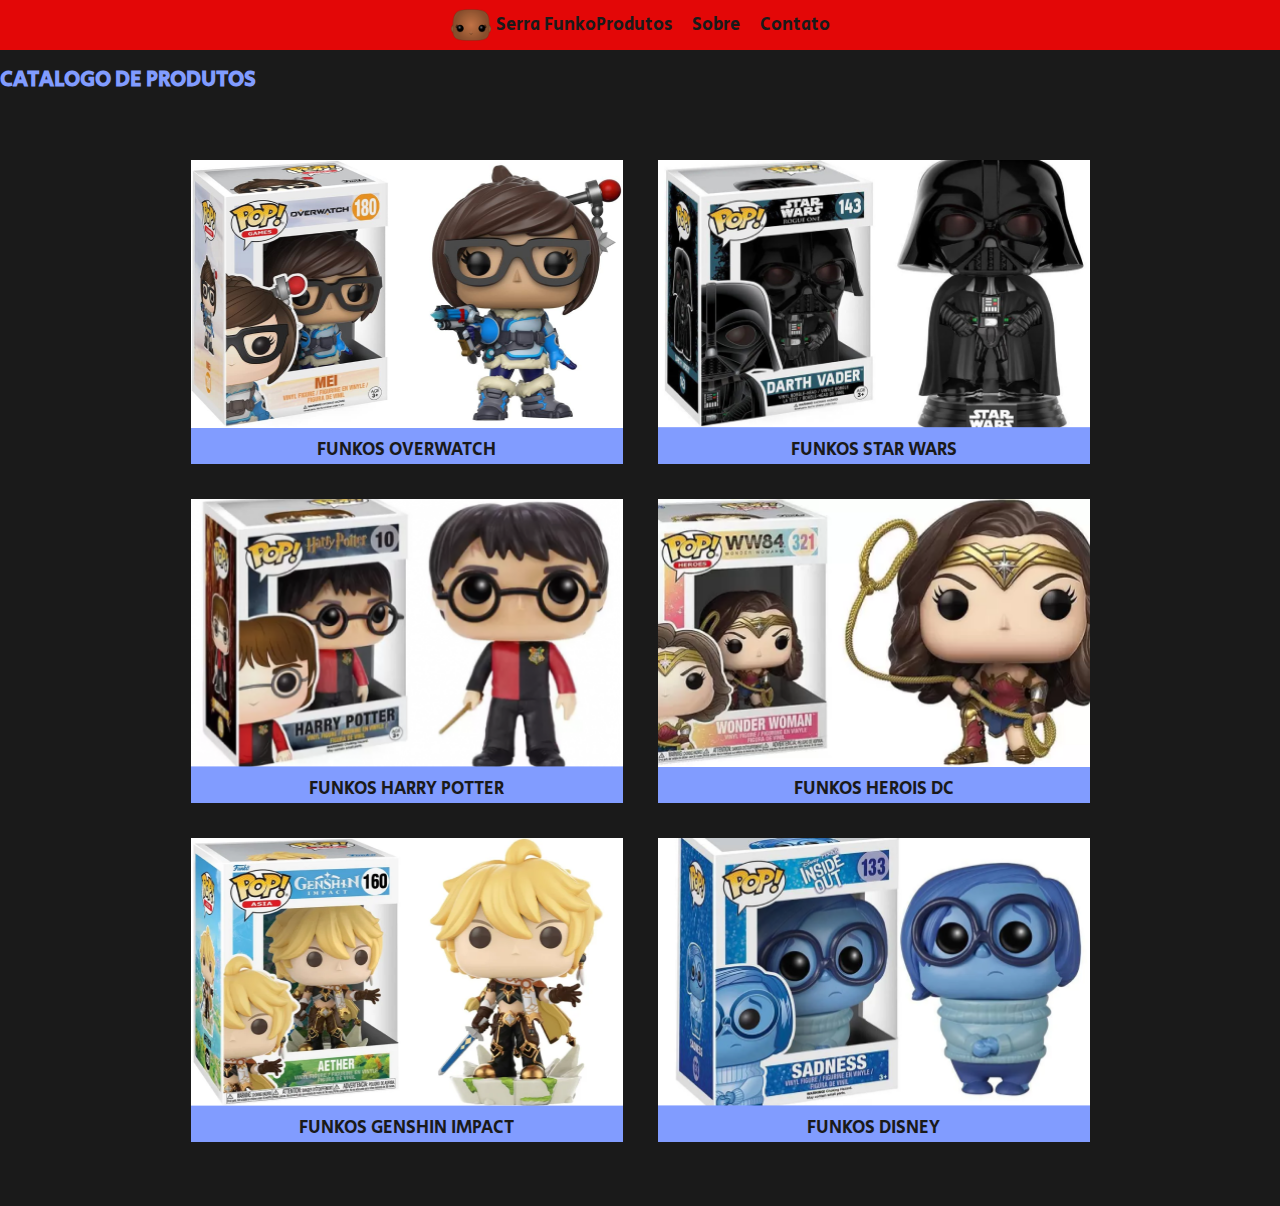
==== catalogo.html @ 19aacfe6 "ajustes finais de responsividade, usando grid do bootstrap para auxiliar" ====
<!DOCTYPE html>
<html lang="pt-BR">
  <head>
    <meta charset="UTF-8" />
    <meta http-equiv="X-UA-Compatible" content="IE=edge" />
    <meta name="viewport" content="width=device-width, initial-scale=1.0" />
    <title>Serra Funko</title>
    <link
      href="https://cdn.jsdelivr.net/npm/bootstrap@5.1.3/dist/css/bootstrap.min.css"
      rel="stylesheet"
      integrity="sha384-1BmE4kWBq78iYhFldvKuhfTAU6auU8tT94WrHftjDbrCEXSU1oBoqyl2QvZ6jIW3"
      crossorigin="anonymous"
    />
    <link rel="stylesheet" href="./style.css" />
  </head>
  <body>
    <section id="nav-bar">
      <nav class="container">
        <a id="link-logo" href="./index.html"
          ><img
            src="./assets/imgs/serra-funko-icon.png"
            alt="logo"
            width="40px"
          />
          <p>Serra Funko</p>
        </a>
        <ul>
          <a href="./catalogo.html"><li>Produtos</li></a>
          <a href="./sobre.html"><li>Sobre</li></a>
          <a href="./contato.html"><li>Contato</li></a>
        </ul>
        <a href="#" id="menu-hamburguer">
          <img
            src="./assets/imgs/icons/menu-hamburguer.png"
            alt="menu hamburguer"
            width="40"
          />
        </a>
      </nav>
    </section>

    <section id="catalogo" class="container">
      <div class="row">
        <h1>Catalogo de Produtos</h1>
      </div>
      <div id="cards">
        <div class="card">
          <a href=""><img src="./assets/imgs/MEI-FUNKO 4.png" alt="" /></a>
          <a href="">Funkos Overwatch</a>
        </div>
        <div class="card">
          <a href=""
            ><img src="./assets/imgs/darth-vadder-funko 2.png" alt=""
          /></a>
          <a href="">Funkos Star Wars</a>
        </div>
        <div class="card">
          <a href=""
            ><img src="./assets/imgs/harry-potter-funko 2.png" alt=""
          /></a>
          <a href="">Funkos Harry Potter</a>
        </div>
        <div class="card">
          <a href=""
            ><img src="./assets/imgs/mulher-maravilha-funko 1.png" alt=""
          /></a>
          <a href="">Funkos Herois DC</a>
        </div>
        <div class="card">
          <a href=""><img src="./assets/imgs/aether-funko 1.png" alt="" /></a>
          <a href="">Funkos Genshin Impact</a>
        </div>
        <div class="card">
          <a href=""><img src="./assets/imgs/funko-tristeza 1.png" alt="" /></a>
          <a href="">Funkos Disney</a>
        </div>
      </div>
    </section>
  </body>
</html>
---- style.css ----
@import url('https://fonts.googleapis.com/css2?family=Secular+One&display=swap');

:root {
  font-size: 62.5%;
  --primary-color: #e30707;
  --background: #1a1a1a;
  --secondary-color: #819cff;
}

* {
  margin: 0;
  padding: 0;
  box-sizing: border-box;
}

body {
  background-color: var(--background);
  width: calc(100vw-0.2rem);
  font-family: 'Secular One', sans-serif;
  overflow-x: hidden;
}

section h1 {
  display: inline;
  color: var(--secondary-color);
  text-transform: uppercase;
  text-align: center;
  font-size: 2.2rem;
  width: 100vw;
}

section#catalogo h1,
section#sobre h1,
section#contato h1 {
  margin-top: 5rem;
}

section h3 {
  text-transform: uppercase;
  text-align: center;
}

/*Navbar*/

#nav-bar {
  position: fixed;
  top: 0;
  left: 0;
  z-index: 2;
  display: flex;
  justify-content: center;
  align-items: center;
  padding-inline: 2rem;
  width: 100vw;
  height: 5rem;
  background-color: var(--primary-color);
}

#nav-bar .container {
  display: flex;
  justify-content: space-between;
  align-items: center;
}

#nav-bar #link-logo {
  display: flex;
  align-items: center;
  justify-content: center;
  gap: 0.5rem;
  text-decoration: none;
}

#nav-bar #link-logo p {
  display: none;
  color: var(--background);
  font-size: 1.8rem;
  margin-bottom: 0;
}

#nav-bar ul {
  display: none;
  gap: 2rem;
  margin-bottom: 0;
}

#nav-bar ul a {
  list-style: none;
  font-size: 1.8rem;
  text-decoration: none;
  color: var(--background);
}

/*Home*/

#home.container {
  display: flex;
  flex-direction: column;
  gap: 2rem;
  margin-top: 15rem;
  align-items: center;
  width: 100vw;
}

#home.container h3 {
  color: var(--primary-color);
  text-transform: uppercase;
}

#home.container #img-home-mobile {
  display: block;
  margin-top: 2rem;
  width: 100vw;
}

#home.container #img-home {
  margin-top: 2rem;
  display: none;
}

#home.container a {
  background-color: var(--secondary-color);
  text-decoration: none;
  color: var(--background);
  width: 10.5rem;
  height: 3.5rem;
  font-size: 1.8rem;
  display: flex;
  flex-wrap: wrap;
  justify-content: center;
  align-items: center;
  border-radius: 0.6rem;
  text-transform: uppercase;
}

#home.container #buttons-home {
  display: flex;
  flex-direction: column;
  margin-top: 3rem;
  gap: 2rem;
}

#home.container #buttons-home-linha1 {
  display: flex;
  justify-content: center;
}

#home.container #buttons-home-linha2 {
  display: flex;
  justify-content: center;
  gap: 2rem;
}

/*Catalogo*/

#catalogo.container {
  padding-top: 6.4rem;
  padding-bottom: 6.4rem;
}

#catalogo.container #cards {
  display: flex;
  justify-content: center;
  gap: 3.5rem;
  flex-wrap: wrap;
  margin-top: 6.4rem;
}

#catalogo.container #cards .card {
  width: 26.7rem;
  height: 18.3rem;
  background-color: var(--secondary-color);
}

#catalogo.container #cards .card:hover {
  background-color: var(--primary-color);
}

#catalogo.container #cards .card img {
  width: 100%;
  height: 15rem;
}
#catalogo.container #cards .card img {
  border: var(--primary-color);
}

#catalogo.container #cards .card :nth-child(2) {
  display: flex;
  justify-content: center;
  align-items: center;
  text-decoration: none;
  text-transform: uppercase;
  text-align: center;
  color: var(--background);
  font-size: 1.8rem;
  padding-top: 0.5rem;
}

/* Sobre */

#sobre {
  margin-top: calc(3rem + 50px);
  display: flex;
  flex-direction: column;
}

#sobre #sobre-container,
#sobre #responsaveis-container {
  display: flex;
  flex-direction: column;
}

#sobre #sobre-container p {
  color: #fff;
  font-size: 1.8rem;
  text-align: justify;
}

#sobre h1 {
  text-align: center;
  margin-bottom: 3rem;
}

#sobre #responsaveis-container {
  display: flex;
  flex-direction: column;
  align-items: center;
  justify-content: center;
  width: 100%;
}

#sobre #responsaveis-container #carrosel-alto {
  display: block;
  width: 90vw;
}

#sobre #responsaveis-container #carrosel-largo {
  display: none;
  width: 100%;
  transform: scale(80%);
}

/*Contato*/

#contato.container {
  display: flex;
  flex-direction: column;

  gap: 2rem;
  height: 100vh;
}

#contato .row h1 {
  padding-bottom: 2rem;
}

#contato #container_esquerdo {
  padding-block: 5rem;
}

#contato #container_esquerdo iframe {
  padding-inline: 2rem;
  height: 35rem;
  width: 100%;
}

#contato #container_direito {
  display: flex;
  flex-direction: column;
}

#contato #container_direito form {
  padding-inline: 2rem;
  height: 35.5rem;

  display: flex;
  flex-direction: column;
  gap: 1.5rem;
}

#contato #container_direito form input {
  width: 100%;
  font-size: 1.6rem;
}

#contato #container_direito form textarea {
  width: 100%;
  font-size: 1.6rem;
}

#contato #container_direito form #button_form {
  background-color: var(--secondary-color);
  color: var(--background);

  font-size: 1.6rem;

  text-transform: uppercase;

  margin-bottom: 5rem;
}

/*Footer*/

.footer {
  background-color: var(--primary-color);

  display: flex;

  align-items: center;
  justify-content: space-between;

  padding-inline: 2rem;

  left: 0;
  bottom: 0;

  width: 100vw;
  height: 7rem;
}

.footer .image img {
  width: 5rem;
  height: 5rem;
}

.footer .redes_sociais {
  display: flex;

  gap: 1rem;
}

.footer .redes_sociais ion-icon {
  width: 2.5rem;
  height: 2.5rem;
}
.footer .redes_sociais ion-icon:hover {
  color: var(--secondary-color);
}

/*responsivo*/

@media (min-width: 1024px) {
  section#nav-bar #link-logo p {
    display: block;
    color: var(--background);
    font-size: 1.8rem;
    margin-bottom: 0;
  }

  section#nav-bar ul {
    display: flex;
    gap: 2rem;
    margin-bottom: 0;
  }

  section#nav-bar .container #menu-hamburguer {
    display: none;
  }

  section#home.container {
    margin-top: 20rem;
    padding-block: 2%;
  }

  section#home.container a {
    display: none;
  }
  section#home.container #img-home {
    display: block;
    padding-inline: 2%;
  }
  section#home.container #img-home-mobile {
    display: none;
  }
  section#catalogo.container #cards .card {
    width: 43.2rem;
    height: 30.4rem;
  }
  section#catalogo.container #cards .card img {
    height: 26.8rem;
  }

  section#sobre {
    display: flex;
    flex-direction: column;
    gap: 7rem;
  }

  section#sobre #responsaveis-container #carrosel-alto {
    display: none;
  }

  section#sobre #responsaveis-container #carrosel-largo {
    display: block;
  }

  section#contato {
    display: flex;
    flex-direction: row;
    justify-content: space-evenly;
    align-items: center;
  }

  section#contato #container_direito,
  section#contato #container_esquerdo {
    display: flex;
    flex-direction: column;
    justify-content: center;
    align-items: center;
    height: 92.5vh;
  }

  section#contato #container_esquerdo iframe {
    width: 40vw;
    height: 36rem;
  }

  section#contato #container_direito form {
    width: 40vw;
  }
}
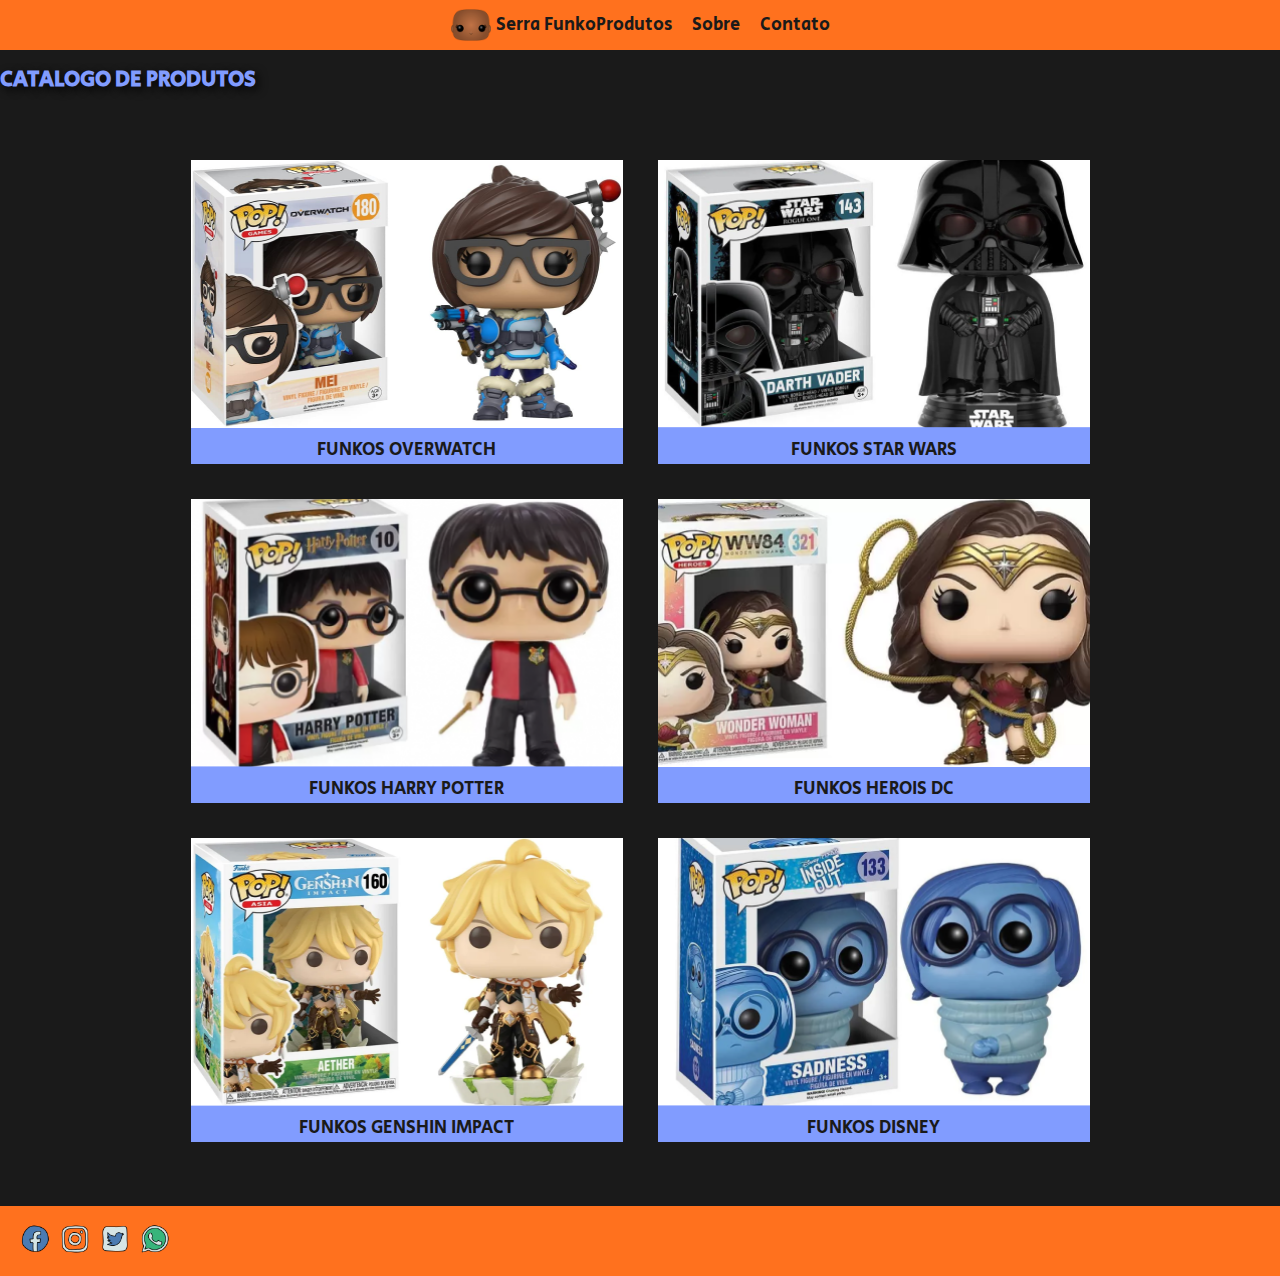
==== commit cf7cedee: "Menu-hamburguer, hover buttons, animation menu-icon etc" ====
--- a/catalogo.html
+++ b/catalogo.html
@@ -29,15 +29,38 @@
           <a href="./sobre.html"><li>Sobre</li></a>
           <a href="./contato.html"><li>Contato</li></a>
         </ul>
-        <a href="#" id="menu-hamburguer">
+        <!-- <a href="#" id="menu-hamburguer">
           <img
             src="./assets/imgs/icons/menu-hamburguer.png"
             alt="menu hamburguer"
             width="40"
           />
-        </a>
+        </a> -->
+        <button
+          id="icon-menu"
+          class="navbar-toggler second-button shadow-none"
+          type="button"
+          data-toggle="collapse"
+          data-target="#navbarSupportedContent23"
+          aria-controls="navbarSupportedContent23"
+          aria-expanded="false"
+          aria-label="Toggle navigation"
+        >
+          <div id="animated-icon2" class="animated-icon2">
+            <span></span><span></span><span></span><span></span>
+          </div>
+        </button>
       </nav>
     </section>
+
+    <div id="navMenu" class="">
+      <div id="menu-options">
+        <a class="menu-option" href="./index.html">Home</a>
+        <a class="menu-option" href="./catalogo.html">Produtos</a>
+        <a class="menu-option" href="./sobre.html">Sobre</a>
+        <a class="menu-option" href="./contato.html">Contato</a>
+      </div>
+    </div>
 
     <section id="catalogo" class="container">
       <div class="row">
@@ -76,5 +99,43 @@
         </div>
       </div>
     </section>
+
+    <footer class="footer">
+      <div class="container">
+        <div class="redes_sociais">
+          <ul>
+            <a target="_blank" href="https://www.facebook.com"
+              ><li>
+                <img
+                  src="./assets/imgs/icons/facebook-icon.png"
+                  alt="facebook"
+                /></li
+            ></a>
+            <a target="_blank" href="https://www.instagram.com"
+              ><li>
+                <img
+                  src="./assets/imgs/icons/instagram-icon.png"
+                  alt="instagram"
+                /></li
+            ></a>
+            <a target="_blank" href="https://twitter.com/home"
+              ><li>
+                <img
+                  src="./assets/imgs/icons/twitter-icon.png"
+                  alt="twitter"
+                /></li
+            ></a>
+            <a target="_blank" href="https://web.whatsapp.com"
+              ><li>
+                <img
+                  src="./assets/imgs/icons/whatsapp-icon.png"
+                  alt="whatsapp"
+                /></li
+            ></a>
+          </ul>
+        </div>
+      </div>
+    </footer>
+    <script src="./script.js"></script>
   </body>
 </html>
--- a/style.css
+++ b/style.css
@@ -2,7 +2,7 @@
 
 :root {
   font-size: 62.5%;
-  --primary-color: #e30707;
+  --primary-color: #ff711e;
   --background: #1a1a1a;
   --secondary-color: #819cff;
 }
@@ -29,15 +29,159 @@
   width: 100vw;
 }
 
+section h3 {
+  text-transform: uppercase;
+  text-align: center;
+  text-shadow: 3px 3px 10px black;
+}
+
 section#catalogo h1,
 section#sobre h1,
 section#contato h1 {
   margin-top: 5rem;
 }
 
-section h3 {
-  text-transform: uppercase;
-  text-align: center;
+section#home h1,
+section#catalogo h1,
+section#sobre h1,
+section#contato h1 {
+  text-shadow: 3px 3px 10px black;
+}
+
+/*Menu Hamburguer*/
+
+#navMenu {
+  position: fixed;
+  top: 5rem;
+  right: -102%;
+
+  display: flex;
+  flex-direction: column;
+  justify-content: center;
+  align-items: center;
+
+  z-index: 3;
+  width: 100vw;
+  height: 100vh;
+  background-color: var(--background);
+
+  transition: 0.5s;
+}
+
+#navMenu.active {
+  display: flex;
+  flex-direction: column;
+  justify-content: center;
+  align-items: center;
+
+  top: 5rem;
+  right: 0%;
+
+  transition: 0.7s;
+}
+
+#navMenu #menu-options {
+  display: flex;
+  flex-direction: column;
+  justify-content: center;
+  gap: 5rem;
+}
+
+#navMenu #menu-options .menu-option {
+  width: 70vw;
+
+  display: flex;
+  flex-direction: column;
+  justify-content: center;
+  align-items: center;
+
+  font-size: 3rem;
+  text-decoration: none;
+  color: var(--background);
+
+  background-color: var(--primary-color);
+  border-radius: 1rem;
+}
+
+#navMenu.active #menu-options .menu-option:hover {
+  background-color: var(--secondary-color);
+}
+
+.animated-icon2 span:nth-child(1) {
+  top: 0px;
+}
+
+.animated-icon2 span:nth-child(2),
+.animated-icon2 span:nth-child(3) {
+  top: 10px;
+}
+
+.animated-icon2 span:nth-child(4) {
+  top: 20px;
+}
+
+.animated-icon2.open span:nth-child(1) {
+  top: 11px;
+  width: 0%;
+  left: 50%;
+}
+
+.animated-icon2.open span:nth-child(2) {
+  -webkit-transform: rotate(45deg);
+  -moz-transform: rotate(45deg);
+  -o-transform: rotate(45deg);
+  transform: rotate(45deg);
+}
+
+.animated-icon2.open span:nth-child(3) {
+  -webkit-transform: rotate(-45deg);
+  -moz-transform: rotate(-45deg);
+  -o-transform: rotate(-45deg);
+  transform: rotate(-45deg);
+}
+
+.animated-icon2.open span:nth-child(4) {
+  top: 11px;
+  width: 0%;
+  left: 50%;
+}
+
+.animated-icon2 span {
+  background: var(--background);
+}
+
+.animated-icon2 {
+  width: 30px;
+  height: 20px;
+  position: relative;
+  margin: 0px;
+  -webkit-transform: rotate(0deg);
+  -moz-transform: rotate(0deg);
+  -o-transform: rotate(0deg);
+  transform: rotate(0deg);
+  -webkit-transition: 0.5s ease-in-out;
+  -moz-transition: 0.5s ease-in-out;
+  -o-transition: 0.5s ease-in-out;
+  transition: 0.5s ease-in-out;
+  cursor: pointer;
+}
+
+.animated-icon2 span {
+  display: block;
+  position: absolute;
+  height: 3px;
+  width: 100%;
+  border-radius: 9px;
+  opacity: 1;
+  left: 0;
+  -webkit-transform: rotate(0deg);
+  -moz-transform: rotate(0deg);
+  -o-transform: rotate(0deg);
+  transform: rotate(0deg);
+  -webkit-transition: 0.25s ease-in-out;
+  -moz-transition: 0.25s ease-in-out;
+  -o-transition: 0.25s ease-in-out;
+  transition: 0.25s ease-in-out;
 }
 
 /*Navbar*/
@@ -68,13 +212,23 @@
   justify-content: center;
   gap: 0.5rem;
   text-decoration: none;
+
+  transition: 0.5s;
+}
+
+#nav-bar #link-logo:hover {
+  transform: scale(130%);
 }
 
 #nav-bar #link-logo p {
-  display: none;
+  display: block;
   color: var(--background);
   font-size: 1.8rem;
   margin-bottom: 0;
+}
+
+#nav-bar #link-logo p:hover {
+  text-shadow: 0px 0px 10px var(--secondary-color);
 }
 
 #nav-bar ul {
@@ -88,6 +242,13 @@
   font-size: 1.8rem;
   text-decoration: none;
   color: var(--background);
+
+  transition: 0.5s;
+}
+
+#nav-bar ul a:hover {
+  transform: scale(130%);
+  text-shadow: 0px 0px 10px var(--secondary-color);
 }
 
 /*Home*/
@@ -150,6 +311,18 @@
   gap: 2rem;
 }
 
+#home.container #buttons-home-linha1 a,
+#home.container #buttons-home-linha2 a {
+  transition: 0.5s;
+  box-shadow: 3px 3px 10px black;
+}
+
+#home.container #buttons-home-linha1 a:hover,
+#home.container #buttons-home-linha2 a:hover {
+  transform: scale(120%);
+  background-color: var(--primary-color);
+}
+
 /*Catalogo*/
 
 #catalogo.container {
@@ -169,10 +342,13 @@
   width: 26.7rem;
   height: 18.3rem;
   background-color: var(--secondary-color);
+
+  transition: 0.5s;
 }
 
 #catalogo.container #cards .card:hover {
   background-color: var(--primary-color);
+  transform: scale(110%);
 }
 
 #catalogo.container #cards .card img {
@@ -298,15 +474,17 @@
   margin-bottom: 5rem;
 }
 
+#contato #container_direito form #button_form:hover {
+  background-color: var(--primary-color);
+}
+
 /*Footer*/
 
 .footer {
   background-color: var(--primary-color);
 
   display: flex;
-
-  align-items: center;
-  justify-content: space-between;
+  align-items: center;
 
   padding-inline: 2rem;
 
@@ -317,30 +495,43 @@
   height: 7rem;
 }
 
-.footer .image img {
-  width: 5rem;
-  height: 5rem;
-}
-
-.footer .redes_sociais {
-  display: flex;
+footer .container {
+  display: flex;
+  justify-content: center;
+}
+
+footer .container .redes_sociais {
+  display: flex;
+  justify-content: center;
+  align-items: center;
+}
+
+footer .container .redes_sociais ul {
+  list-style: none;
+
+  display: flex;
+  flex-direction: row;
+  justify-content: center;
+  align-items: center;
 
   gap: 1rem;
-}
-
-.footer .redes_sociais ion-icon {
-  width: 2.5rem;
-  height: 2.5rem;
-}
-.footer .redes_sociais ion-icon:hover {
-  color: var(--secondary-color);
+
+  margin-bottom: 0;
+}
+
+footer .container .redes_sociais ul img {
+  width: 3rem;
+  transition: 0.5s;
+}
+
+footer .container .redes_sociais ul img:hover {
+  transform: scale(150%);
 }
 
 /*responsivo*/
 
 @media (min-width: 1024px) {
   section#nav-bar #link-logo p {
-    display: block;
     color: var(--background);
     font-size: 1.8rem;
     margin-bottom: 0;
@@ -352,7 +543,8 @@
     margin-bottom: 0;
   }
 
-  section#nav-bar .container #menu-hamburguer {
+  section#nav-bar .container #icon-menu,
+  section#nav-bar .container .menu-hamburguer {
     display: none;
   }
 
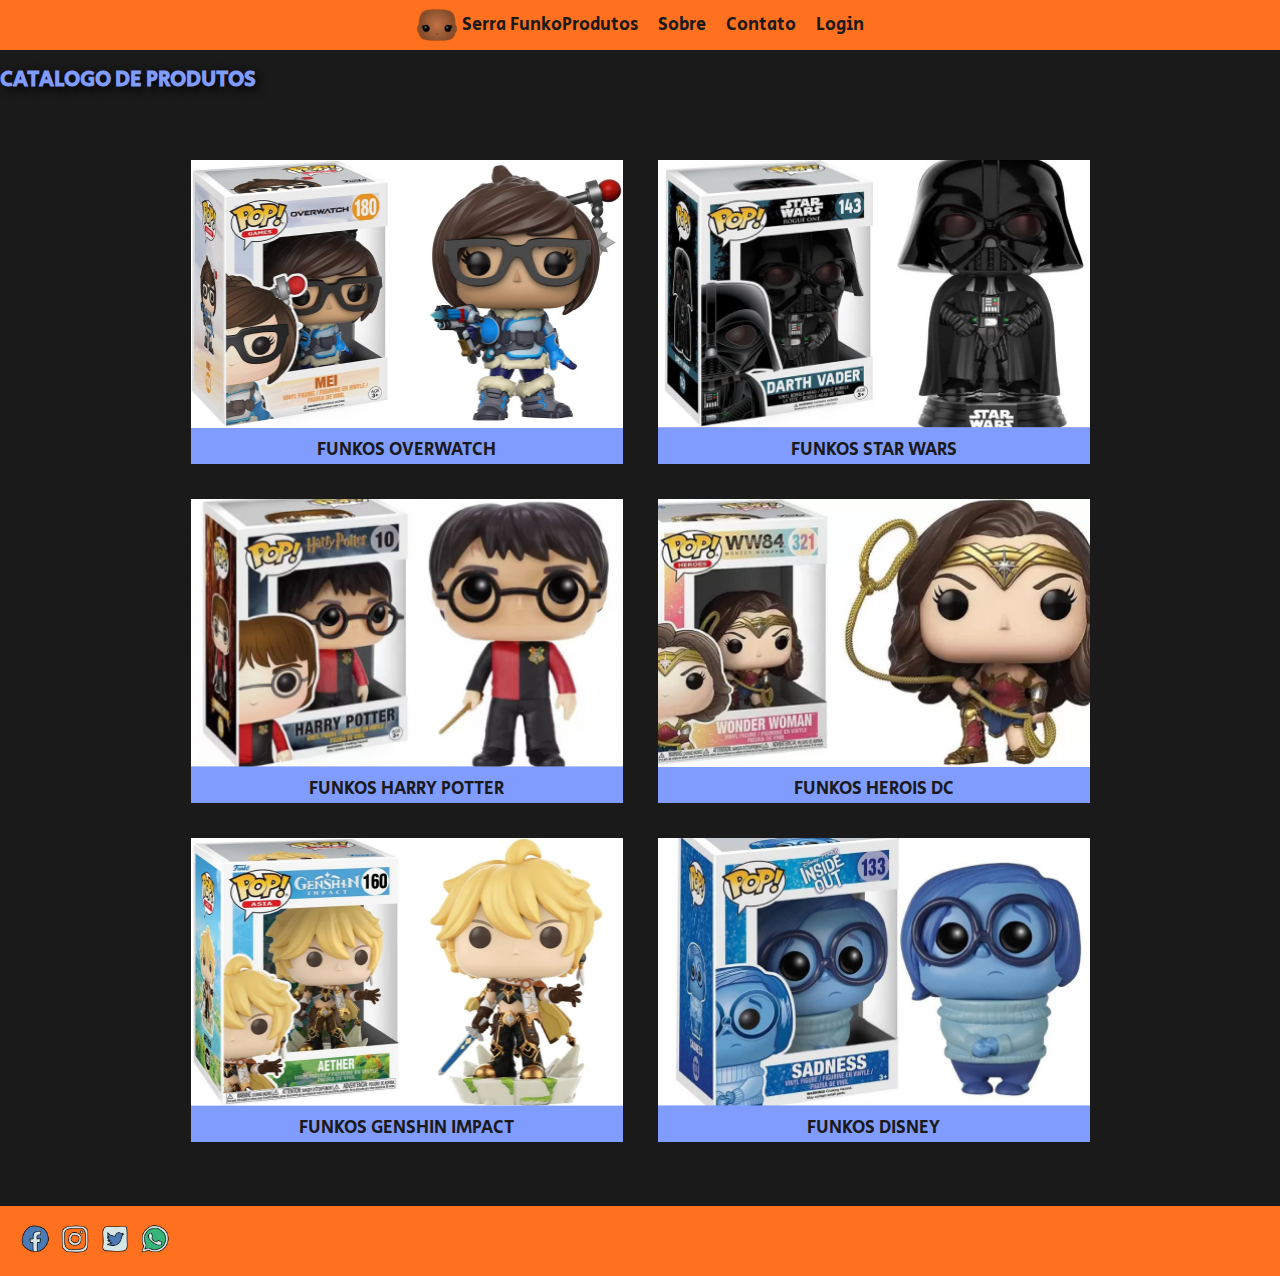
==== commit 0e37bb40: "ajustes finos botoes login e navbars dos outros htmls" ====
--- a/catalogo.html
+++ b/catalogo.html
@@ -28,14 +28,9 @@
           <a href="./catalogo.html"><li>Produtos</li></a>
           <a href="./sobre.html"><li>Sobre</li></a>
           <a href="./contato.html"><li>Contato</li></a>
+          <a href="./login.html"><li>Login</li></a>
         </ul>
-        <!-- <a href="#" id="menu-hamburguer">
-          <img
-            src="./assets/imgs/icons/menu-hamburguer.png"
-            alt="menu hamburguer"
-            width="40"
-          />
-        </a> -->
+
         <button
           id="icon-menu"
           class="navbar-toggler second-button shadow-none"
@@ -59,6 +54,7 @@
         <a class="menu-option" href="./catalogo.html">Produtos</a>
         <a class="menu-option" href="./sobre.html">Sobre</a>
         <a class="menu-option" href="./contato.html">Contato</a>
+        <a class="menu-option" href="./login.html">Login</a>
       </div>
     </div>
 
@@ -104,21 +100,23 @@
       <div class="container">
         <div class="redes_sociais">
           <ul>
-            <a target="_blank" href="https://www.facebook.com"
+            <a
+              target="_blank"
+              href="https://www.facebook.com/Serra-Funko-114398387933973"
               ><li>
                 <img
                   src="./assets/imgs/icons/facebook-icon.png"
                   alt="facebook"
                 /></li
             ></a>
-            <a target="_blank" href="https://www.instagram.com"
+            <a target="_blank" href="https://www.instagram.com/serra_funkoo/"
               ><li>
                 <img
                   src="./assets/imgs/icons/instagram-icon.png"
                   alt="instagram"
                 /></li
             ></a>
-            <a target="_blank" href="https://twitter.com/home"
+            <a target="_blank" href="https://twitter.com/SerraFunko"
               ><li>
                 <img
                   src="./assets/imgs/icons/twitter-icon.png"
--- a/style.css
+++ b/style.css
@@ -5,6 +5,7 @@
   --primary-color: #ff711e;
   --background: #1a1a1a;
   --secondary-color: #819cff;
+  --third-color: #456bf6;
 }
 
 * {
@@ -46,6 +47,26 @@
 section#sobre h1,
 section#contato h1 {
   text-shadow: 3px 3px 10px black;
+}
+
+/*Button Login*/
+
+#nav-bar .btn-login {
+  background-color: var(--secondary-color);
+  padding-inline: 1rem;
+  border-radius: 0.5rem;
+}
+
+#navMenu #menu-options .btn-login {
+  background-color: var(--secondary-color) !important;
+}
+
+#navMenu #menu-options .btn-login:hover {
+  background-color: var(--third-color) !important;
+}
+
+#home.container #buttons-home-linha2 :nth-child(2) {
+  background-color: var(--primary-color);
 }
 
 /*Menu Hamburguer*/
@@ -251,6 +272,49 @@
   text-shadow: 0px 0px 10px var(--secondary-color);
 }
 
+/*Login*/
+
+#login-page.container {
+  display: flex;
+  flex-direction: column;
+  justify-content: center;
+  align-items: center;
+  gap: 2rem;
+  width: 100vw;
+  height: 100vh;
+}
+
+#login-page.container form {
+  display: flex;
+  flex-direction: column;
+  width: 50%;
+  gap: 1rem;
+}
+
+#login-page.container input {
+  height: 3rem;
+  font-size: 1.5rem;
+}
+
+#login-page.container form #btn-submit {
+  background-color: var(--secondary-color);
+}
+
+#login-page.container form #btn-submit:hover {
+  background-color: var(--primary-color);
+}
+
+/*Pedidos*/
+
+#pedidos.container {
+  display: flex;
+  flex-direction: column;
+  gap: 2rem;
+  margin-top: 15rem;
+  align-items: center;
+  width: 100vw;
+}
+
 /*Home*/
 
 #home.container {
@@ -300,11 +364,7 @@
   gap: 2rem;
 }
 
-#home.container #buttons-home-linha1 {
-  display: flex;
-  justify-content: center;
-}
-
+#home.container #buttons-home-linha1,
 #home.container #buttons-home-linha2 {
   display: flex;
   justify-content: center;
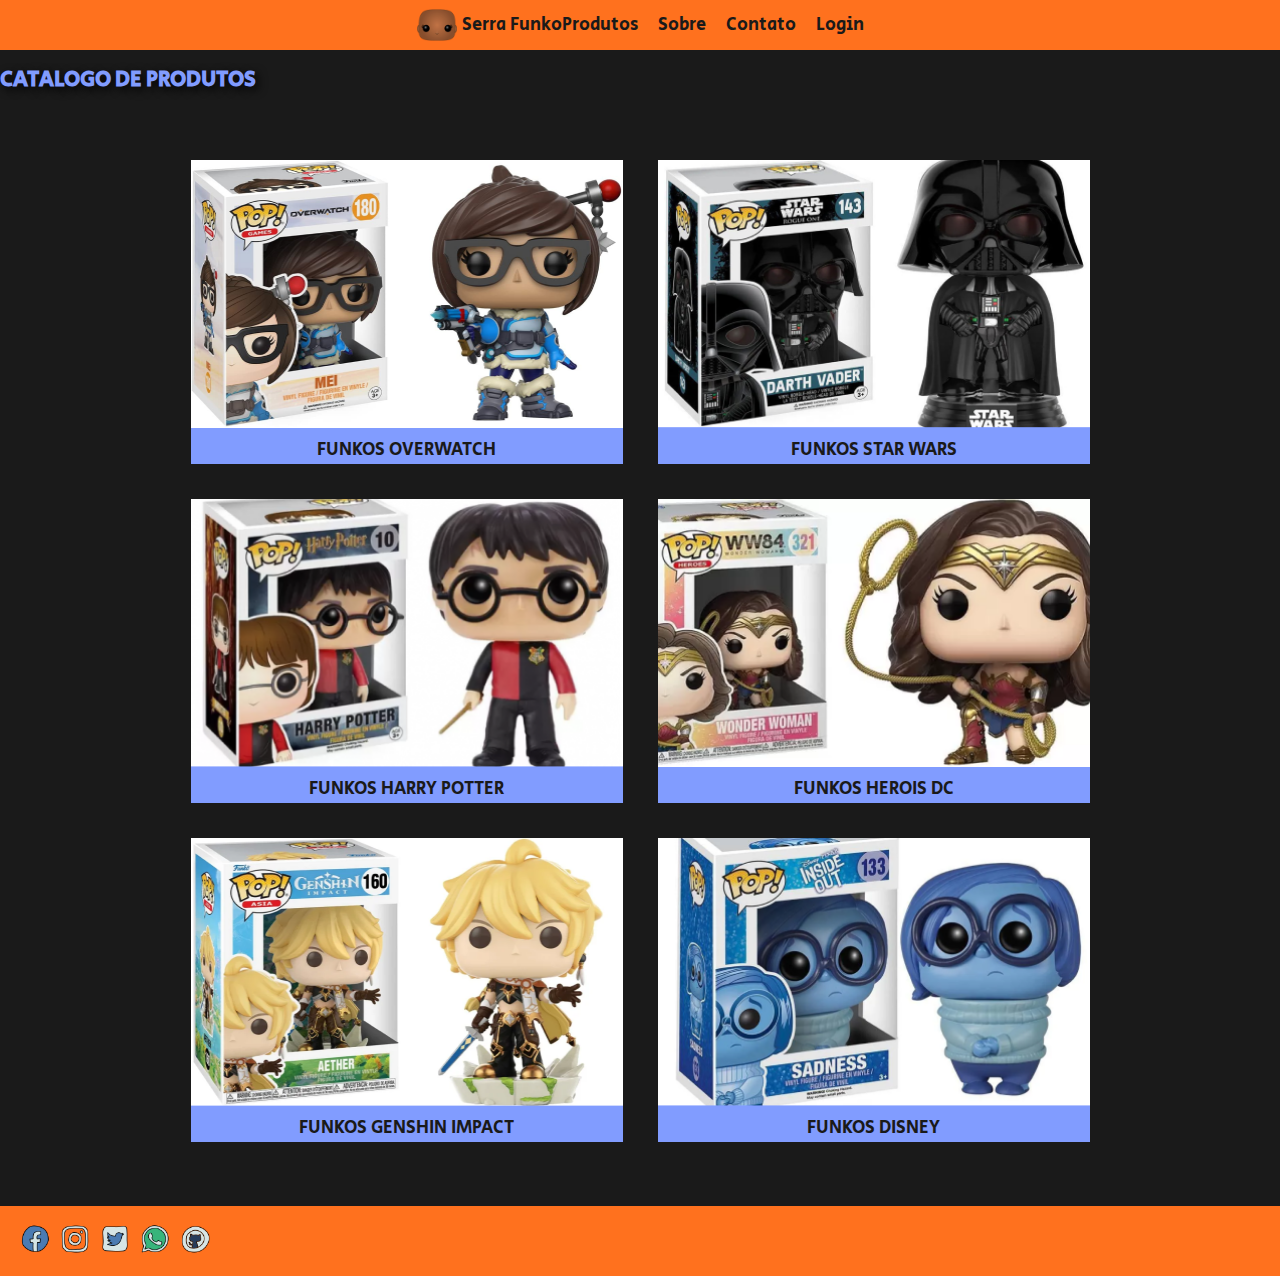
==== commit a51d5958: "icon para repositorio github" ====
--- a/catalogo.html
+++ b/catalogo.html
@@ -130,6 +130,15 @@
                   alt="whatsapp"
                 /></li
             ></a>
+            <a
+              target="_blank"
+              href="https://github.com/marinapsvreis/serratec-frontendessencial-trabalho-grupo"
+              ><li>
+                <img
+                  src="./assets/imgs/icons/github-icon.png"
+                  alt="github"
+                /></li
+            ></a>
           </ul>
         </div>
       </div>
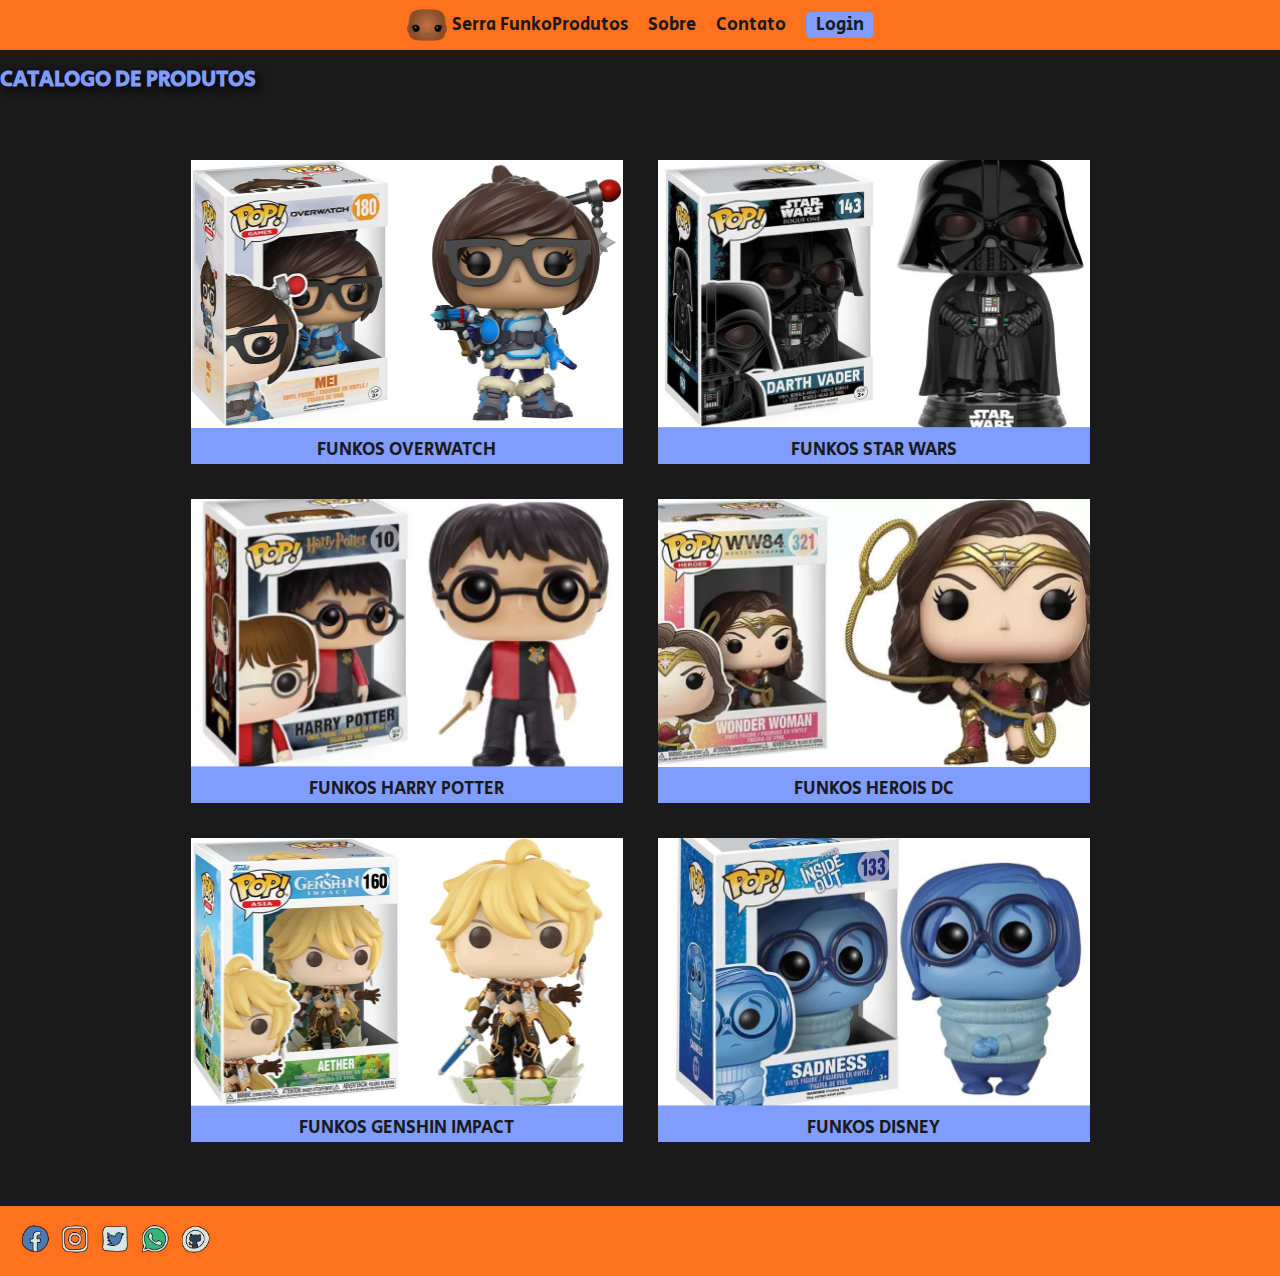
==== commit c09af2cd: "unindo codigo html da nav bar e nav menu em um único arquivo" ====
--- a/catalogo.html
+++ b/catalogo.html
@@ -12,41 +12,16 @@
       crossorigin="anonymous"
     />
     <link rel="stylesheet" href="./style.css" />
+    <script src="https://code.jquery.com/jquery-1.10.2.js"></script>
   </head>
   <body>
-    <section id="nav-bar">
-      <nav class="container">
-        <a id="link-logo" href="./index.html"
-          ><img
-            src="./assets/imgs/serra-funko-icon.png"
-            alt="logo"
-            width="40px"
-          />
-          <p>Serra Funko</p>
-        </a>
-        <ul>
-          <a href="./catalogo.html"><li>Produtos</li></a>
-          <a href="./sobre.html"><li>Sobre</li></a>
-          <a href="./contato.html"><li>Contato</li></a>
-          <a href="./login.html"><li>Login</li></a>
-        </ul>
+    <div id="nav-placeholder"></div>
 
-        <button
-          id="icon-menu"
-          class="navbar-toggler second-button shadow-none"
-          type="button"
-          data-toggle="collapse"
-          data-target="#navbarSupportedContent23"
-          aria-controls="navbarSupportedContent23"
-          aria-expanded="false"
-          aria-label="Toggle navigation"
-        >
-          <div id="animated-icon2" class="animated-icon2">
-            <span></span><span></span><span></span><span></span>
-          </div>
-        </button>
-      </nav>
-    </section>
+    <script>
+      $(function () {
+        $('#nav-placeholder').load('nav.html')
+      })
+    </script>
 
     <div id="navMenu" class="">
       <div id="menu-options">
@@ -54,7 +29,7 @@
         <a class="menu-option" href="./catalogo.html">Produtos</a>
         <a class="menu-option" href="./sobre.html">Sobre</a>
         <a class="menu-option" href="./contato.html">Contato</a>
-        <a class="menu-option" href="./login.html">Login</a>
+        <a class="menu-option btn-login" href="./login.html">Login</a>
       </div>
     </div>
 
@@ -64,33 +39,51 @@
       </div>
       <div id="cards">
         <div class="card">
-          <a href=""><img src="./assets/imgs/MEI-FUNKO 4.png" alt="" /></a>
+          <a href=""
+            ><img
+              src="./assets/imgs/MEI-FUNKO 4.png"
+              alt="boneco funko da personagem mei do jogo overwatch"
+          /></a>
           <a href="">Funkos Overwatch</a>
         </div>
         <div class="card">
           <a href=""
-            ><img src="./assets/imgs/darth-vadder-funko 2.png" alt=""
+            ><img
+              src="./assets/imgs/darth-vadder-funko 2.png"
+              alt="boneco funko do personagem darth vadder do filme star wars"
           /></a>
           <a href="">Funkos Star Wars</a>
         </div>
         <div class="card">
           <a href=""
-            ><img src="./assets/imgs/harry-potter-funko 2.png" alt=""
+            ><img
+              src="./assets/imgs/harry-potter-funko 2.png"
+              alt="boneco funko do personagem harry potter do filme harry potter"
           /></a>
           <a href="">Funkos Harry Potter</a>
         </div>
         <div class="card">
           <a href=""
-            ><img src="./assets/imgs/mulher-maravilha-funko 1.png" alt=""
+            ><img
+              src="./assets/imgs/mulher-maravilha-funko 1.png"
+              alt="boneco funko da heroina mulher maravilha da DC"
           /></a>
           <a href="">Funkos Herois DC</a>
         </div>
         <div class="card">
-          <a href=""><img src="./assets/imgs/aether-funko 1.png" alt="" /></a>
+          <a href=""
+            ><img
+              src="./assets/imgs/aether-funko 1.png"
+              alt="boneco funko do personagem aether do jogo genshin impact"
+          /></a>
           <a href="">Funkos Genshin Impact</a>
         </div>
         <div class="card">
-          <a href=""><img src="./assets/imgs/funko-tristeza 1.png" alt="" /></a>
+          <a href=""
+            ><img
+              src="./assets/imgs/funko-tristeza 1.png"
+              alt="boneco funko da personagem tristeza do filme divertidamente da disney"
+          /></a>
           <a href="">Funkos Disney</a>
         </div>
       </div>
